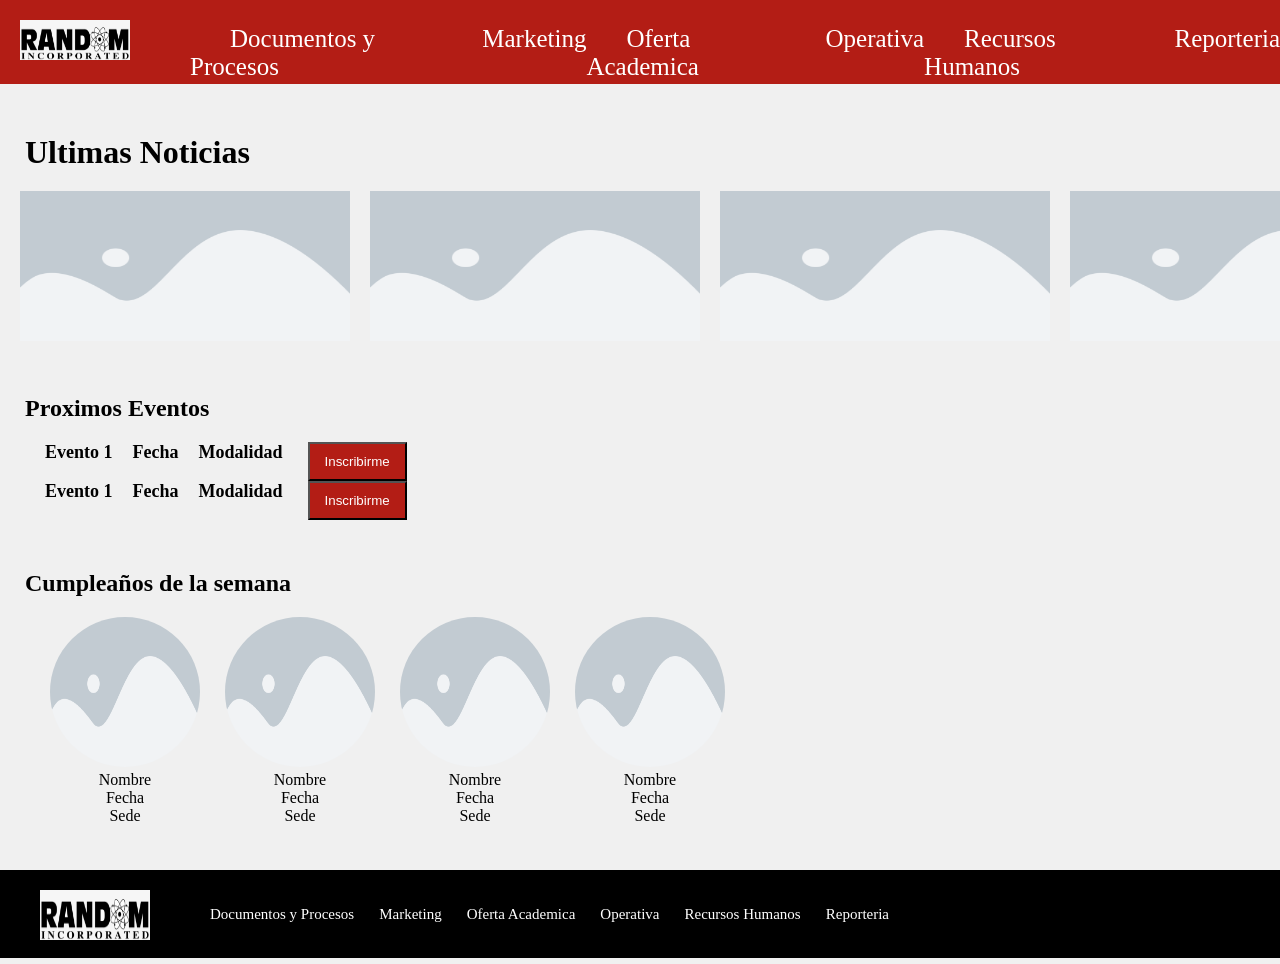
==== index.html @ 509dfd64 "primer commit" ====
<!DOCTYPE html>
<html lang="en">

<head>
    <meta charset="UTF-8">
    <meta name="viewport" content="width=device-width, initial-scale=1.0">
    <link rel="stylesheet" href="css/estilos.css">
    <title>IntraNet</title>
</head>

<body>
    <header class="menu">
        <!-- Barra de navegación con logo -->
        <div> <a href="index.html"><img class="logo" src="img/logo.png" alt="Logo Random"></a></div>
        <div>
            <ul class="navegacion">
                <li><a href="pages/documentosProcesos.html">Documentos y Procesos</a></li>
                <li><a href="pages/marketing.html">Marketing</a></li>
                <li><a href="pages/ofertaAcademica.html">Oferta Academica</a></li>
                <li><a href="pages/operativa.html">Operativa</a></li>
                <li><a href="pages/recursosHumanos.html">Recursos Humanos</a></li>
                <li><a href="pages/reporteria.html">Reporteria</a></li>
            </ul>
        </div>
    </header>

    <main>
        <h1 class="titulo">Ultimas Noticias</h1>
        <!-- Carrusel de imagenes -->
        <div>
            <ul class="carrusel">
                <li><img class="imagenCarrusel" src="img/imagenDeMuestra.webp" alt="Carrousel de imagenes"></li>
                <li><img class="imagenCarrusel" src="img/imagenDeMuestra.webp" alt="Carrousel de imagenes"></li>
                <li><img class="imagenCarrusel" src="img/imagenDeMuestra.webp" alt="Carrousel de imagenes"></li>
                <li><img class="imagenCarrusel" src="img/imagenDeMuestra.webp" alt="Carrousel de imagenes"></li>
            </ul>
        </div>
        <!-- Eventos -->
        <section>
            <h2 class="titulo">Proximos Eventos</h2>
            <article></article>
            <div class="evento">
                <p>Evento 1</p>
                <p>Fecha</p>
                <p>Modalidad</p> <button>Inscribirme</button>
            </div>
            </article>
            <article>
                <div class="evento">
                    <p>Evento 1</p>
                    <p>Fecha</p>
                    <p>Modalidad</p> <button>Inscribirme</button>
                </div>
            </article>
        </section>
    </main>
    <section>
        <h2 class="titulo">Cumpleaños de la semana</h2>
        <div class="cumpleanos">
            <div class="cumpleanero">
                <img class="fotoCumpleanero" src="img/imagenDeMuestra.webp">
                <P>Nombre</P>
                <p>Fecha</p>
                <p>Sede</p>
            </div>
            <div class="cumpleanero">
                <img class="fotoCumpleanero" src="img/imagenDeMuestra.webp">
                <P>Nombre</P>
                <p>Fecha</p>
                <p>Sede</p>
            </div>
            <div class="cumpleanero">
                <img class="fotoCumpleanero" src="img/imagenDeMuestra.webp">
                <P>Nombre</P>
                <p>Fecha</p>
                <p>Sede</p>
            </div>
            <div class="cumpleanero">
                <img class="fotoCumpleanero" src="img/imagenDeMuestra.webp">
                <P>Nombre</P>
                <p>Fecha</p>
                <p>Sede</p>
            </div>
        </div>
    </section>
    <!-- Footer -->
    <footer>
        <div class="logo"> <a href="index.html"><img class="logo" src="img/logo.png"></a></div>
        <div>
            <ul class="footerNavegacion">
                <li><a href="pages/documentosProcesos.html">Documentos y Procesos</a></li>
                <li><a href="pages/marketing.html">Marketing</a></li>
                <li><a href="pages/ofertaAcademica.html">Oferta Academica</a></li>
                <li><a href="pages/operativa.html">Operativa</a></li>
                <li><a href="pages/recursosHumanos.html">Recursos Humanos</a></li>
                <li><a href="pages/reporteria.html">Reporteria</a></li>
            </ul>
        </div>
    </footer>
</body>

</html>
---- css/estilos.css ----
* {
    margin: 0;
    padding: 0;
    box-sizing: border-box;
}

body {
    background-color: #F0F0F0;
}

.menu {
    display: flex;
    background-color: #b31d15;
}

.logo {
    padding: 20px;
    width: 150px;
    height: 80px;
}

.navegacion {
    display: flex;
    list-style: none;
    padding-top: 25px;
    padding-left: 40px;

}

.navegacion a {
    text-decoration: none;
    color: white;
    font-size: 25px;
    padding-left: 40px;
}

.titulo {
    padding-top: 50px;
    padding-left: 25px;
    padding-bottom: 20px;
}

.carrusel {
    display: flex;
}

.carrusel li {
    list-style: none;
}

.imagenCarrusel {
    width: 350px;
    height: 150px;
    padding-left: 20px;
}

.evento {
    display: flex;
    padding-left: 25px;

}

.evento p {
    padding-left: 20px;
    font-size: 18px;
    font-weight: 600;
}

button {
    margin-left: 25px;
    background-color: #b31d15;
    color: white;
    padding: 10px 15px 10px 15px;
}

.cumpleanos {
    display: flex;
    padding-left: 25px;
    padding-bottom: 45px;
}

.cumpleanero {
    padding-left: 25px;
    text-align: center;
}

.fotoCumpleanero {
    width: 150px;
    height: 150px;
    border-radius: 100%;
}

footer {
    background-color: black;
    display: flex;
}

footer .logo {
    padding-top: 10px;
}

.footerNavegacion {
    display: flex;
    list-style: none;
    padding-top: 35px;
    padding-left: 35px;
    padding-bottom: 35px;
}

.footerNavegacion a {
    padding-top: 35px;
    padding-left: 25px;
    text-decoration: none;
    color: white;
    font-size: 15px;
}
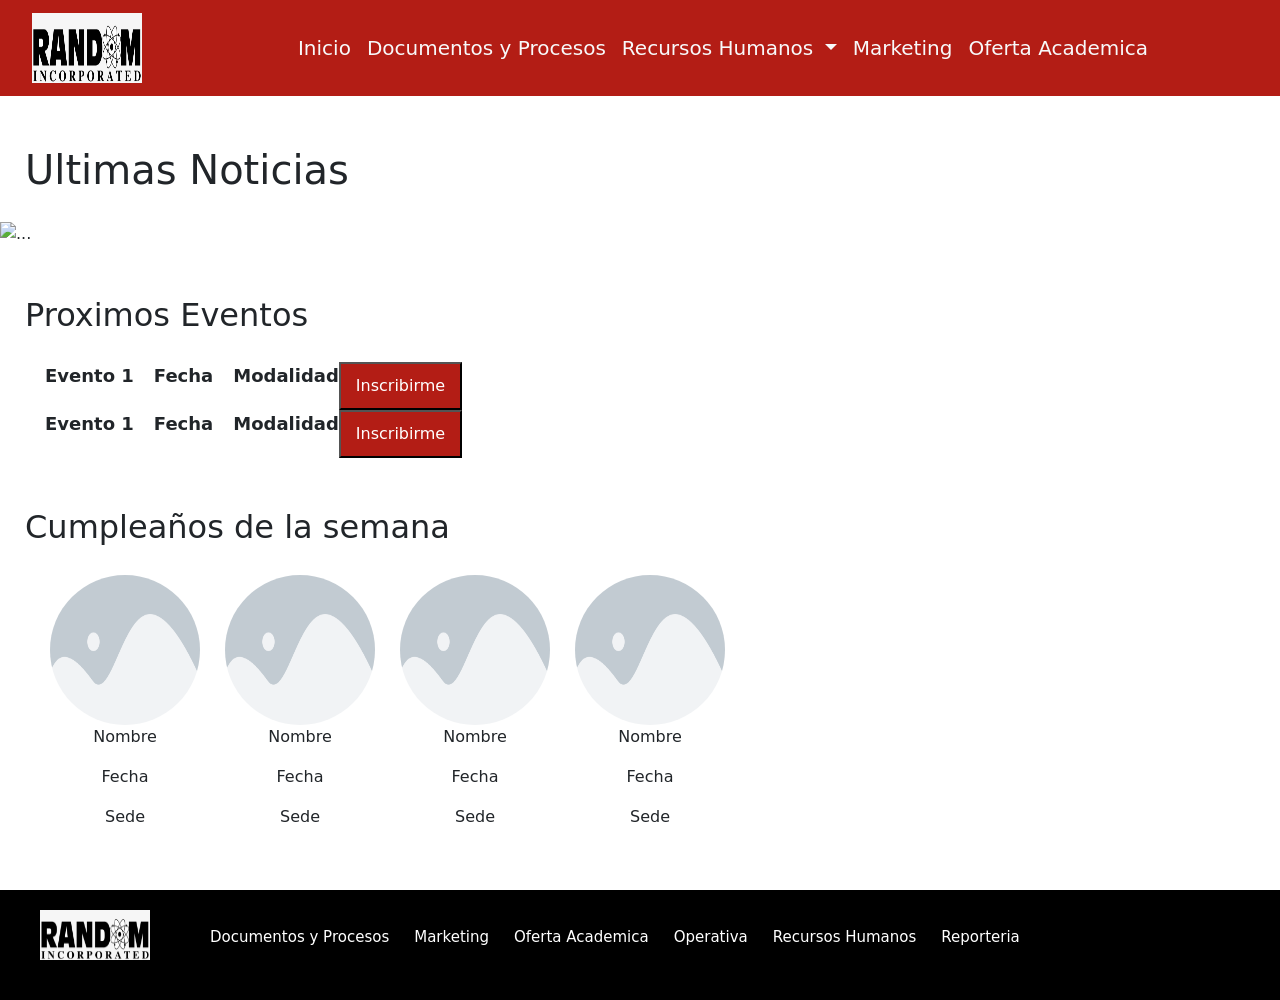
==== commit 18db1094: "actualización de menu y estilos generales" ====
--- a/index.html
+++ b/index.html
@@ -5,36 +5,72 @@
     <meta charset="UTF-8">
     <meta name="viewport" content="width=device-width, initial-scale=1.0">
     <link rel="stylesheet" href="css/estilos.css">
+     <link href="https://cdn.jsdelivr.net/npm/bootstrap@5.3.8/dist/css/bootstrap.min.css" rel="stylesheet" integrity="sha384-sRIl4kxILFvY47J16cr9ZwB07vP4J8+LH7qKQnuqkuIAvNWLzeN8tE5YBujZqJLB" crossorigin="anonymous">
     <title>IntraNet</title>
 </head>
 
 <body>
-    <header class="menu">
-        <!-- Barra de navegación con logo -->
-        <div> <a href="index.html"><img class="logo" src="img/logo.png" alt="Logo Random"></a></div>
-        <div>
-            <ul class="navegacion">
-                <li><a href="pages/documentosProcesos.html">Documentos y Procesos</a></li>
-                <li><a href="pages/marketing.html">Marketing</a></li>
-                <li><a href="pages/ofertaAcademica.html">Oferta Academica</a></li>
-                <li><a href="pages/operativa.html">Operativa</a></li>
-                <li><a href="pages/recursosHumanos.html">Recursos Humanos</a></li>
-                <li><a href="pages/reporteria.html">Reporteria</a></li>
-            </ul>
-        </div>
+    <!-- Barra de navegación con logo -->
+    <header>
+        <nav class="navbar navbar-expand-lg fondoMenu">
+  <div class="container-fluid">
+    <img class="navbar-brand logo" src="img/logo.png">
+    <button class="navbar-toggler" type="button" data-bs-toggle="collapse" data-bs-target="#navbarSupportedContent" aria-controls="navbarSupportedContent" aria-expanded="false" aria-label="Toggle navigation">
+      <span class="navbar-toggler-icon"></span>
+    </button>
+    <div class="collapse navbar-collapse" id="navbarSupportedContent">
+      <ul class="navbar-nav ms-auto me-auto mb-2 mb-lg-0">
+        <li class="nav-item">
+          <a class="nav-link active text-light fs-5" aria-current="page" href="index.html">Inicio</a>
+        </li>
+        <li class="nav-item">
+          <a class="nav-link text-light fs-5" href="pages/documentosProcesos.html">Documentos y Procesos</a>
+        </li>
+        <li class="nav-item dropdown">
+          <a class="nav-link dropdown-toggle text-light fs-5" href="pages/recursosHumanos.html" role="button" data-bs-toggle="dropdown" aria-expanded="false">
+            Recursos Humanos
+          </a>
+          <ul class="dropdown-menu">
+            <li><a class="dropdown-item text-light" href="#">Directorio</a></li>
+            <li><a class="dropdown-item text-light" href="#">Reportes y Solicitudes</a></li>
+          </ul>
+        </li>
+         <li class="nav-item">
+          <a class="nav-link text-light fs-5" href="pages/marketing.html">Marketing</a>
+        </li>
+          <li class="nav-item">
+          <a class="nav-link text-light fs-5" href="pages/ofertaAcademica.html">Oferta Academica</a>
+        </li>
+      </ul>
+    </div>
+  </div>
+</nav>
     </header>
 
     <main>
         <h1 class="titulo">Ultimas Noticias</h1>
         <!-- Carrusel de imagenes -->
-        <div>
-            <ul class="carrusel">
-                <li><img class="imagenCarrusel" src="img/imagenDeMuestra.webp" alt="Carrousel de imagenes"></li>
-                <li><img class="imagenCarrusel" src="img/imagenDeMuestra.webp" alt="Carrousel de imagenes"></li>
-                <li><img class="imagenCarrusel" src="img/imagenDeMuestra.webp" alt="Carrousel de imagenes"></li>
-                <li><img class="imagenCarrusel" src="img/imagenDeMuestra.webp" alt="Carrousel de imagenes"></li>
-            </ul>
-        </div>
+<div id="carouselExample" class="carousel slide carousel-grid">
+  <div class="carousel-inner">
+    <div class="carousel-item active">
+      <img src="..." class="d-block w-100" alt="...">
+    </div>
+    <div class="carousel-item">
+      <img src="..." class="d-block w-100" alt="...">
+    </div>
+    <div class="carousel-item">
+      <img src="..." class="d-block w-100" alt="...">
+    </div>
+  </div>
+  <button class="carousel-control-prev" type="button" data-bs-target="#carouselExample" data-bs-slide="prev">
+    <span class="carousel-control-prev-icon" aria-hidden="true"></span>
+    <span class="visually-hidden">Previous</span>
+  </button>
+  <button class="carousel-control-next" type="button" data-bs-target="#carouselExample" data-bs-slide="next">
+    <span class="carousel-control-next-icon" aria-hidden="true"></span>
+    <span class="visually-hidden">Next</span>
+  </button>
+</div>
         <!-- Eventos -->
         <section>
             <h2 class="titulo">Proximos Eventos</h2>
@@ -97,6 +133,7 @@
             </ul>
         </div>
     </footer>
+     <script src="https://cdn.jsdelivr.net/npm/bootstrap@5.3.8/dist/js/bootstrap.bundle.min.js" integrity="sha384-FKyoEForCGlyvwx9Hj09JcYn3nv7wiPVlz7YYwJrWVcXK/BmnVDxM+D2scQbITxI" crossorigin="anonymous"></script>
 </body>
 
 </html>
--- a/css/estilos.css
+++ b/css/estilos.css
@@ -8,8 +8,7 @@
     background-color: #F0F0F0;
 }
 
-.menu {
-    display: flex;
+.fondoMenu {
     background-color: #b31d15;
 }
 
@@ -113,4 +112,17 @@
     text-decoration: none;
     color: white;
     font-size: 15px;
+}
+
+
+ul .dropdown-menu {
+    background-color: #b31d15;
+}
+
+.dropdown-menu li a:hover {
+    background-color: #9d1811;    
+}
+
+.carousel-grid {
+    display: grid ;
 }
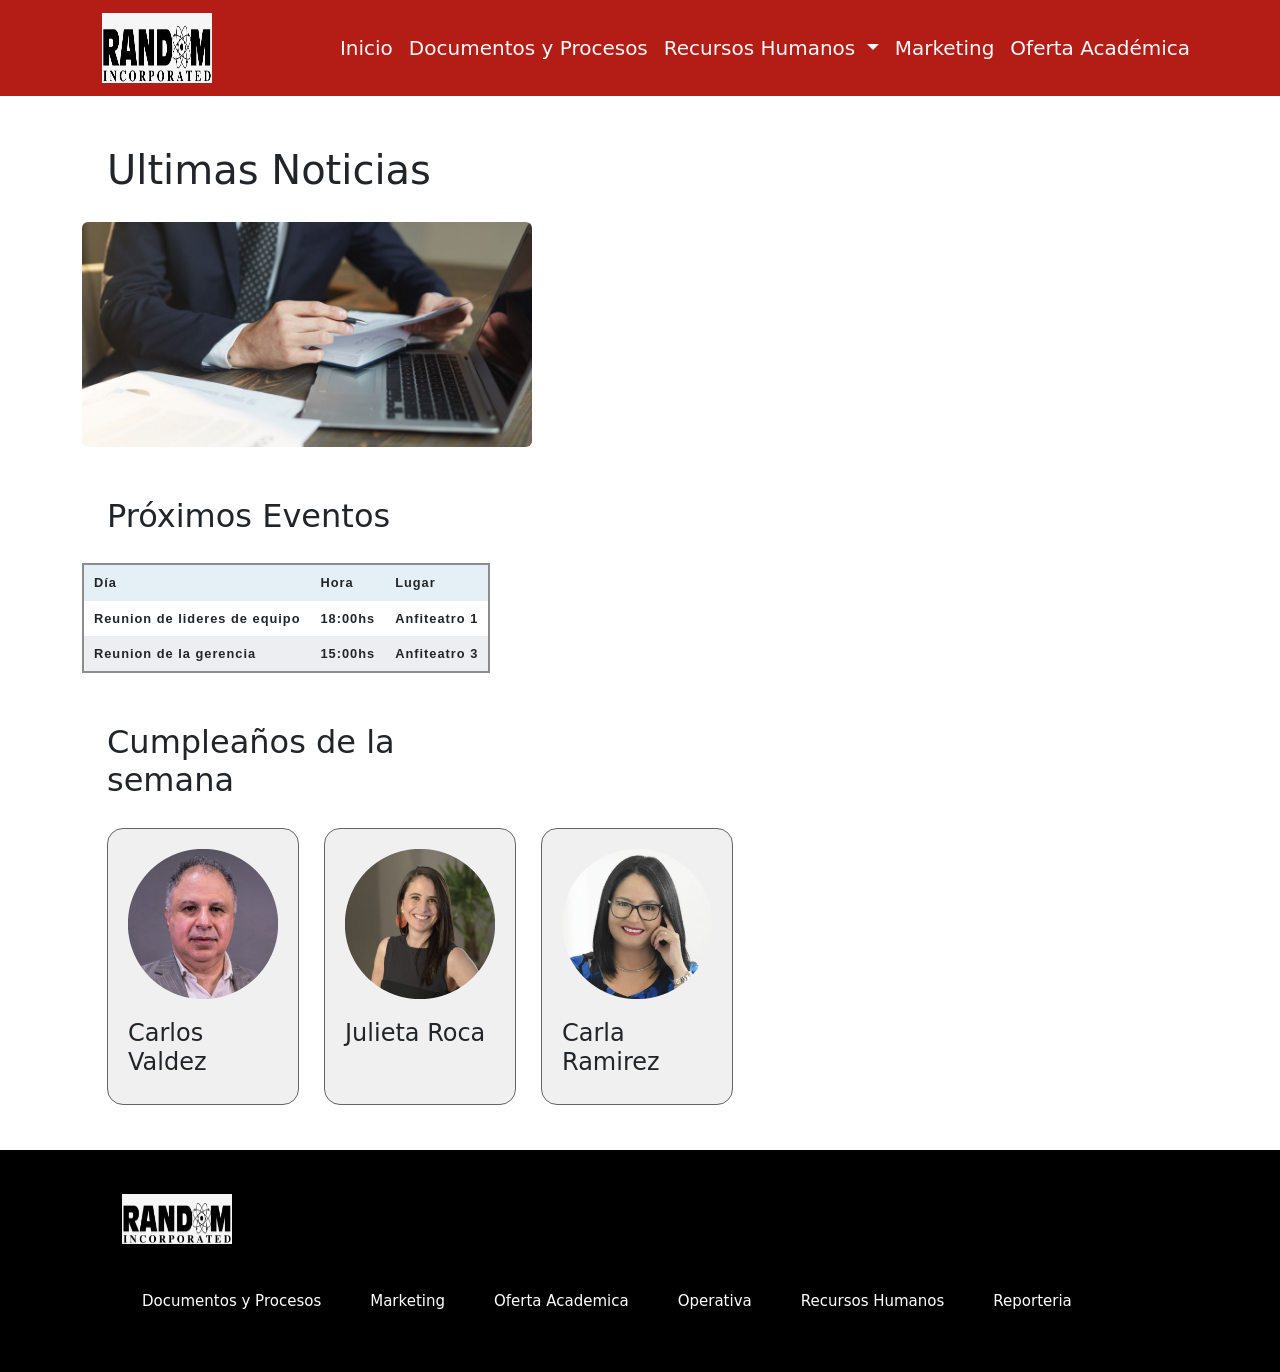
==== commit e36f0afd: "agrego contenido al inicio" ====
--- a/index.html
+++ b/index.html
@@ -2,138 +2,178 @@
 <html lang="en">
 
 <head>
-    <meta charset="UTF-8">
-    <meta name="viewport" content="width=device-width, initial-scale=1.0">
-    <link rel="stylesheet" href="css/estilos.css">
-     <link href="https://cdn.jsdelivr.net/npm/bootstrap@5.3.8/dist/css/bootstrap.min.css" rel="stylesheet" integrity="sha384-sRIl4kxILFvY47J16cr9ZwB07vP4J8+LH7qKQnuqkuIAvNWLzeN8tE5YBujZqJLB" crossorigin="anonymous">
-    <title>IntraNet</title>
+  <meta charset="UTF-8">
+  <meta name="viewport" content="width=device-width, initial-scale=1.0">
+  <link rel="stylesheet" href="css/estilos.css">
+  <link href="https://cdn.jsdelivr.net/npm/bootstrap@5.3.8/dist/css/bootstrap.min.css" rel="stylesheet"
+    integrity="sha384-sRIl4kxILFvY47J16cr9ZwB07vP4J8+LH7qKQnuqkuIAvNWLzeN8tE5YBujZqJLB" crossorigin="anonymous">
+  <title>IntraNet</title>
 </head>
 
 <body>
-    <!-- Barra de navegación con logo -->
-    <header>
-        <nav class="navbar navbar-expand-lg fondoMenu">
+  <!-- Barra de navegación con logo -->
+  <header>
+    <nav class="navbar navbar-expand-lg fondoMenu">
+      <div class="container-fluid">
+        <div class="container d-flex align-items-center">
+          <img class="navbar-brand logo" src="img/logo.png">
+
+          <button class="navbar-toggler" type="button" data-bs-toggle="collapse"
+            data-bs-target="#navbarSupportedContent" aria-controls="navbarSupportedContent" aria-expanded="false"
+            aria-label="Toggle navigation">
+            <span class="navbar-toggler-icon"></span>
+          </button>
+
+          <div class="collapse navbar-collapse" id="navbarSupportedContent">
+            <ul class="navbar-nav ms-auto mb-2 mb-lg-0">
+
+
+              <li class="nav-item">
+                <a class="nav-link active text-light fs-5" href="index.html">Inicio</a>
+              </li>
+
+              <li class="nav-item">
+                <a class="nav-link text-light fs-5" href="pages/documentosProcesos.html">
+                  Documentos y Procesos
+                </a>
+              </li>
+
+              <li class="nav-item dropdown">
+                <a class="nav-link dropdown-toggle text-light fs-5" href="pages/recursosHumanos.html" role="button"
+                  data-bs-toggle="dropdown">
+                  Recursos Humanos
+                </a>
+                <ul class="dropdown-menu">
+                  <li><a class="dropdown-item text-light" href="#">Directorio</a></li>
+                  <li><a class="dropdown-item text-light" href="#">Reportes y Solicitudes</a></li>
+                </ul>
+              </li>
+
+              <li class="nav-item">
+                <a class="nav-link text-light fs-5" href="pages/marketing.html">Marketing</a>
+              </li>
+
+              <li class="nav-item">
+                <a class="nav-link text-light fs-5" href="pages/ofertaAcademica.html">
+                  Oferta Académica
+                </a>
+              </li>
+
+            </ul>
+          </div>
+
+        </div>
+      </div>
+    </nav>
+  </header>
+    <!-- contenido -->
+     <!-- carrousel -->
   <div class="container-fluid">
-    <img class="navbar-brand logo" src="img/logo.png">
-    <button class="navbar-toggler" type="button" data-bs-toggle="collapse" data-bs-target="#navbarSupportedContent" aria-controls="navbarSupportedContent" aria-expanded="false" aria-label="Toggle navigation">
-      <span class="navbar-toggler-icon"></span>
-    </button>
-    <div class="collapse navbar-collapse" id="navbarSupportedContent">
-      <ul class="navbar-nav ms-auto me-auto mb-2 mb-lg-0">
-        <li class="nav-item">
-          <a class="nav-link active text-light fs-5" aria-current="page" href="index.html">Inicio</a>
-        </li>
-        <li class="nav-item">
-          <a class="nav-link text-light fs-5" href="pages/documentosProcesos.html">Documentos y Procesos</a>
-        </li>
-        <li class="nav-item dropdown">
-          <a class="nav-link dropdown-toggle text-light fs-5" href="pages/recursosHumanos.html" role="button" data-bs-toggle="dropdown" aria-expanded="false">
-            Recursos Humanos
-          </a>
-          <ul class="dropdown-menu">
-            <li><a class="dropdown-item text-light" href="#">Directorio</a></li>
-            <li><a class="dropdown-item text-light" href="#">Reportes y Solicitudes</a></li>
-          </ul>
-        </li>
-         <li class="nav-item">
-          <a class="nav-link text-light fs-5" href="pages/marketing.html">Marketing</a>
-        </li>
-          <li class="nav-item">
-          <a class="nav-link text-light fs-5" href="pages/ofertaAcademica.html">Oferta Academica</a>
-        </li>
-      </ul>
-    </div>
-  </div>
-</nav>
-    </header>
+    <div class="container">
+      <div class="row">
+        <main class="col-lg-8">
+          <h1 class="titulo">Ultimas Noticias</h1>
+          <div class="imagenCarrusel">
+            <div id="carouselExampleAutoplaying" class="carousel slide" data-bs-ride="carousel">
+              <div class="carousel-inner">
+                <div class="carousel-item active">
+                  <img src="img/slider1.jpg" class="d-block w-100 rounded-2">
+                </div>
+                <div class="carousel-item">
+                  <img src="img/slider2.jpg" class="d-block w-100 rounded-2">
+                </div>
+                <div class="carousel-item">
+                  <img src="img/slider3.jpg" class="d-block w-100 rounded-2">
+                </div>
+              </div>
+            </div>
+          </div>
+     <!-- eventos -->
 
-    <main>
-        <h1 class="titulo">Ultimas Noticias</h1>
-        <!-- Carrusel de imagenes -->
-<div id="carouselExample" class="carousel slide carousel-grid">
-  <div class="carousel-inner">
-    <div class="carousel-item active">
-      <img src="..." class="d-block w-100" alt="...">
-    </div>
-    <div class="carousel-item">
-      <img src="..." class="d-block w-100" alt="...">
-    </div>
-    <div class="carousel-item">
-      <img src="..." class="d-block w-100" alt="...">
-    </div>
-  </div>
-  <button class="carousel-control-prev" type="button" data-bs-target="#carouselExample" data-bs-slide="prev">
-    <span class="carousel-control-prev-icon" aria-hidden="true"></span>
-    <span class="visually-hidden">Previous</span>
-  </button>
-  <button class="carousel-control-next" type="button" data-bs-target="#carouselExample" data-bs-slide="next">
-    <span class="carousel-control-next-icon" aria-hidden="true"></span>
-    <span class="visually-hidden">Next</span>
-  </button>
-</div>
-        <!-- Eventos -->
-        <section>
-            <h2 class="titulo">Proximos Eventos</h2>
-            <article></article>
-            <div class="evento">
-                <p>Evento 1</p>
-                <p>Fecha</p>
-                <p>Modalidad</p> <button>Inscribirme</button>
-            </div>
-            </article>
-            <article>
-                <div class="evento">
-                    <p>Evento 1</p>
-                    <p>Fecha</p>
-                    <p>Modalidad</p> <button>Inscribirme</button>
-                </div>
-            </article>
-        </section>
-    </main>
-    <section>
+          <section>
+            <h2 class="titulo">Próximos Eventos</h2>
+            <table>
+              <thead>
+                <tr>
+                  <th>Día</th>
+                  <th>Hora</th>
+                  <th>Lugar</th>
+                </tr>
+              </thead>
+              <thbody>
+                <tr>
+                  <th>
+                    Reunion de lideres de equipo
+                  </th>
+                  <th>
+                    18:00hs
+                  </th>
+                  <th>Anfiteatro 1</th>
+                </tr>
+                <tr>
+                  <th>
+                    Reunion de la gerencia
+                  </th>
+                  <th>
+                    15:00hs
+                  </th>
+                  <th>Anfiteatro 3</th>
+                </tr>
+              </thbody>
+            </table>
+          </section>
+        </main>
+      </div>
+           <!-- cumpleanos -->
+
+      <aside class="col-lg-4">
         <h2 class="titulo">Cumpleaños de la semana</h2>
         <div class="cumpleanos">
-            <div class="cumpleanero">
-                <img class="fotoCumpleanero" src="img/imagenDeMuestra.webp">
-                <P>Nombre</P>
-                <p>Fecha</p>
-                <p>Sede</p>
-            </div>
-            <div class="cumpleanero">
-                <img class="fotoCumpleanero" src="img/imagenDeMuestra.webp">
-                <P>Nombre</P>
-                <p>Fecha</p>
-                <p>Sede</p>
-            </div>
-            <div class="cumpleanero">
-                <img class="fotoCumpleanero" src="img/imagenDeMuestra.webp">
-                <P>Nombre</P>
-                <p>Fecha</p>
-                <p>Sede</p>
-            </div>
-            <div class="cumpleanero">
-                <img class="fotoCumpleanero" src="img/imagenDeMuestra.webp">
-                <P>Nombre</P>
-                <p>Fecha</p>
-                <p>Sede</p>
-            </div>
+          <div class="cumplecard">
+            <div><img src="img/Jose-luis-revah.png"> </div>
+            <h4>Carlos Valdez</h4>
+          </div>
+          <div class="cumplecard">
+            <div><img src="img/Juliana-Fernandez.png"> </div>
+            <h4>Julieta Roca</h4>
+          </div>
+          <div class="cumplecard">
+            <div><img src="img/Karla-Cuyuch.png"> </div>
+            <h4>Carla Ramirez</h4>
+          </div>
         </div>
-    </section>
-    <!-- Footer -->
-    <footer>
-        <div class="logo"> <a href="index.html"><img class="logo" src="img/logo.png"></a></div>
+    </div>
+    </aside>
+  </div>
+  </div>
+
+
+
+  <!-- Footer -->
+  <footer class="container-fluid bg-black">
+    <div class="container">
+      <div class="d-flex align-items-center justify-content-between flex-wrap py-4">
+        <div class="logo">
+          <a href="index.html">
+            <img class="logo" src="img/logo.png">
+          </a>
+        </div>
         <div>
-            <ul class="footerNavegacion">
-                <li><a href="pages/documentosProcesos.html">Documentos y Procesos</a></li>
-                <li><a href="pages/marketing.html">Marketing</a></li>
-                <li><a href="pages/ofertaAcademica.html">Oferta Academica</a></li>
-                <li><a href="pages/operativa.html">Operativa</a></li>
-                <li><a href="pages/recursosHumanos.html">Recursos Humanos</a></li>
-                <li><a href="pages/reporteria.html">Reporteria</a></li>
-            </ul>
+          <ul class="footerNavegacion d-flex gap-4 mb-0">
+            <li><a href="pages/documentosProcesos.html">Documentos y Procesos</a></li>
+            <li><a href="pages/marketing.html">Marketing</a></li>
+            <li><a href="pages/ofertaAcademica.html">Oferta Academica</a></li>
+            <li><a href="pages/operativa.html">Operativa</a></li>
+            <li><a href="pages/recursosHumanos.html">Recursos Humanos</a></li>
+            <li><a href="pages/reporteria.html">Reporteria</a></li>
+          </ul>
         </div>
-    </footer>
-     <script src="https://cdn.jsdelivr.net/npm/bootstrap@5.3.8/dist/js/bootstrap.bundle.min.js" integrity="sha384-FKyoEForCGlyvwx9Hj09JcYn3nv7wiPVlz7YYwJrWVcXK/BmnVDxM+D2scQbITxI" crossorigin="anonymous"></script>
+      </div>
+    </div>
+  </footer>
+  <script src="https://cdn.jsdelivr.net/npm/bootstrap@5.3.8/dist/js/bootstrap.bundle.min.js"
+    integrity="sha384-FKyoEForCGlyvwx9Hj09JcYn3nv7wiPVlz7YYwJrWVcXK/BmnVDxM+D2scQbITxI"
+    crossorigin="anonymous"></script>
 </body>
 
 </html>
--- a/css/estilos.css
+++ b/css/estilos.css
@@ -6,6 +6,7 @@
 
 body {
     background-color: #F0F0F0;
+
 }
 
 .fondoMenu {
@@ -48,9 +49,8 @@
 }
 
 .imagenCarrusel {
-    width: 350px;
-    height: 150px;
-    padding-left: 20px;
+    width: 450px;
+    height: auto; 
 }
 
 .evento {
@@ -81,6 +81,19 @@
 .cumpleanero {
     padding-left: 25px;
     text-align: center;
+}
+
+.cumplecard {
+
+    padding:20px;
+    border: 1px solid #656464;
+    border-radius: 16px;
+    background-color:#F0F0F0;
+    margin-right: 25px;
+}
+
+.cumplecard h4 {
+    padding-top:20px;
 }
 
 .fotoCumpleanero {
@@ -125,4 +138,45 @@
 
 .carousel-grid {
     display: grid ;
-}+}
+
+table {
+  border-collapse: collapse;
+  border: 2px solid rgb(140 140 140);
+  font-family: sans-serif;
+  font-size: 0.8rem;
+  letter-spacing: 1px;
+}
+
+caption {
+  caption-side: bottom;
+  padding: 10px;
+  font-weight: bold;
+}
+
+thead,
+tfoot {
+  background-color: rgb(228 240 245);
+}
+
+th,
+td {
+  border: 1px solid rgb(160 160 160);
+  padding: 8px 10px;
+}
+
+td:last-of-type {
+  text-align: center;
+}
+
+tbody > tr:nth-of-type(even) {
+  background-color: rgb(237 238 242);
+}
+
+tfoot th {
+  text-align: right;
+}
+
+tfoot td {
+  font-weight: bold;
+}
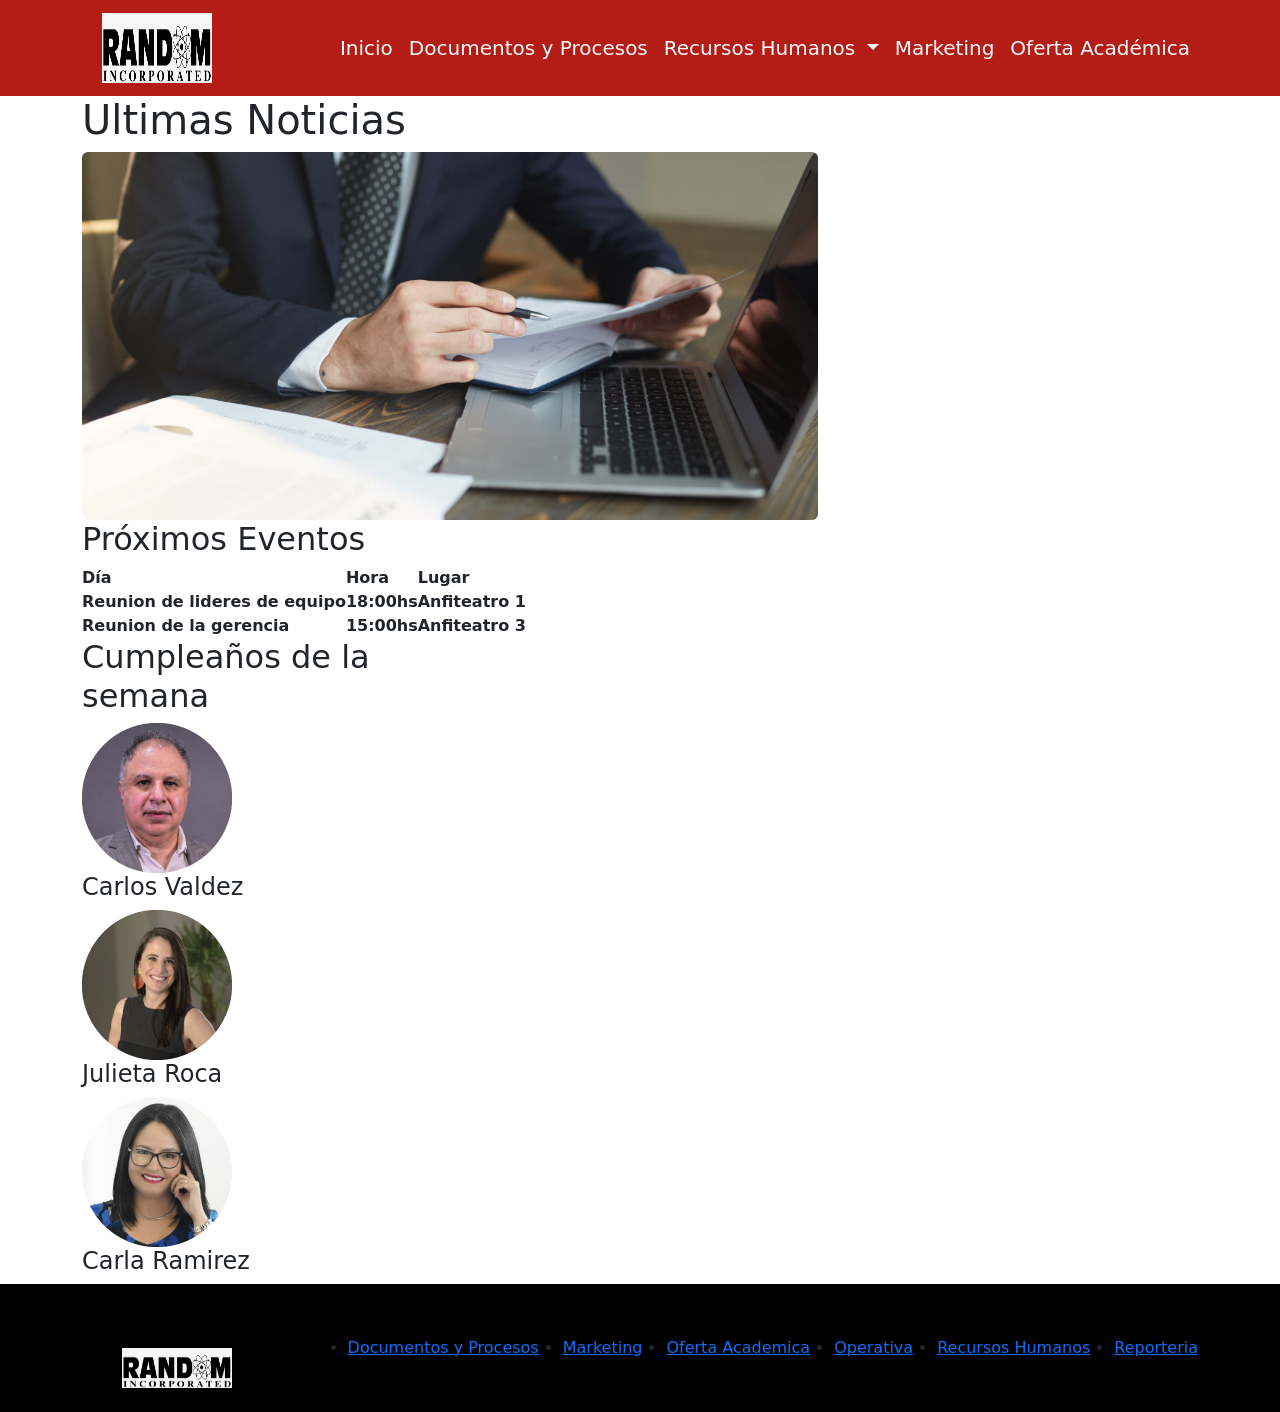
==== commit 552f1a74: "agrego estilos y migracion a sass" ====
--- a/index.html
+++ b/index.html
@@ -44,7 +44,6 @@
                   Recursos Humanos
                 </a>
                 <ul class="dropdown-menu">
-                  <li><a class="dropdown-item text-light" href="#">Directorio</a></li>
                   <li><a class="dropdown-item text-light" href="#">Reportes y Solicitudes</a></li>
                 </ul>
               </li>
--- a/css/estilos.css
+++ b/css/estilos.css
@@ -1,182 +1,30 @@
 * {
-    margin: 0;
-    padding: 0;
-    box-sizing: border-box;
-}
-
-body {
-    background-color: #F0F0F0;
-
+  margin: 0;
+  padding: 0;
+  box-sizing: border-box;
 }
 
 .fondoMenu {
-    background-color: #b31d15;
+  background-color: #b31d15;
 }
 
 .logo {
-    padding: 20px;
-    width: 150px;
-    height: 80px;
+  padding: 20px;
+  width: 150px;
+  height: 80px;
 }
 
 .navegacion {
-    display: flex;
-    list-style: none;
-    padding-top: 25px;
-    padding-left: 40px;
-
+  display: flex;
+  list-style: none;
+  padding-top: 25px;
+  padding-left: 40px;
+}
+.navegacion a {
+  text-decoration: none;
+  color: white;
+  font-size: 25px;
+  padding-left: 40px;
 }
 
-.navegacion a {
-    text-decoration: none;
-    color: white;
-    font-size: 25px;
-    padding-left: 40px;
-}
-
-.titulo {
-    padding-top: 50px;
-    padding-left: 25px;
-    padding-bottom: 20px;
-}
-
-.carrusel {
-    display: flex;
-}
-
-.carrusel li {
-    list-style: none;
-}
-
-.imagenCarrusel {
-    width: 450px;
-    height: auto; 
-}
-
-.evento {
-    display: flex;
-    padding-left: 25px;
-
-}
-
-.evento p {
-    padding-left: 20px;
-    font-size: 18px;
-    font-weight: 600;
-}
-
-button {
-    margin-left: 25px;
-    background-color: #b31d15;
-    color: white;
-    padding: 10px 15px 10px 15px;
-}
-
-.cumpleanos {
-    display: flex;
-    padding-left: 25px;
-    padding-bottom: 45px;
-}
-
-.cumpleanero {
-    padding-left: 25px;
-    text-align: center;
-}
-
-.cumplecard {
-
-    padding:20px;
-    border: 1px solid #656464;
-    border-radius: 16px;
-    background-color:#F0F0F0;
-    margin-right: 25px;
-}
-
-.cumplecard h4 {
-    padding-top:20px;
-}
-
-.fotoCumpleanero {
-    width: 150px;
-    height: 150px;
-    border-radius: 100%;
-}
-
-footer {
-    background-color: black;
-    display: flex;
-}
-
-footer .logo {
-    padding-top: 10px;
-}
-
-.footerNavegacion {
-    display: flex;
-    list-style: none;
-    padding-top: 35px;
-    padding-left: 35px;
-    padding-bottom: 35px;
-}
-
-.footerNavegacion a {
-    padding-top: 35px;
-    padding-left: 25px;
-    text-decoration: none;
-    color: white;
-    font-size: 15px;
-}
-
-
-ul .dropdown-menu {
-    background-color: #b31d15;
-}
-
-.dropdown-menu li a:hover {
-    background-color: #9d1811;    
-}
-
-.carousel-grid {
-    display: grid ;
-}
-
-table {
-  border-collapse: collapse;
-  border: 2px solid rgb(140 140 140);
-  font-family: sans-serif;
-  font-size: 0.8rem;
-  letter-spacing: 1px;
-}
-
-caption {
-  caption-side: bottom;
-  padding: 10px;
-  font-weight: bold;
-}
-
-thead,
-tfoot {
-  background-color: rgb(228 240 245);
-}
-
-th,
-td {
-  border: 1px solid rgb(160 160 160);
-  padding: 8px 10px;
-}
-
-td:last-of-type {
-  text-align: center;
-}
-
-tbody > tr:nth-of-type(even) {
-  background-color: rgb(237 238 242);
-}
-
-tfoot th {
-  text-align: right;
-}
-
-tfoot td {
-  font-weight: bold;
-}
+/*# sourceMappingURL=estilos.css.map */
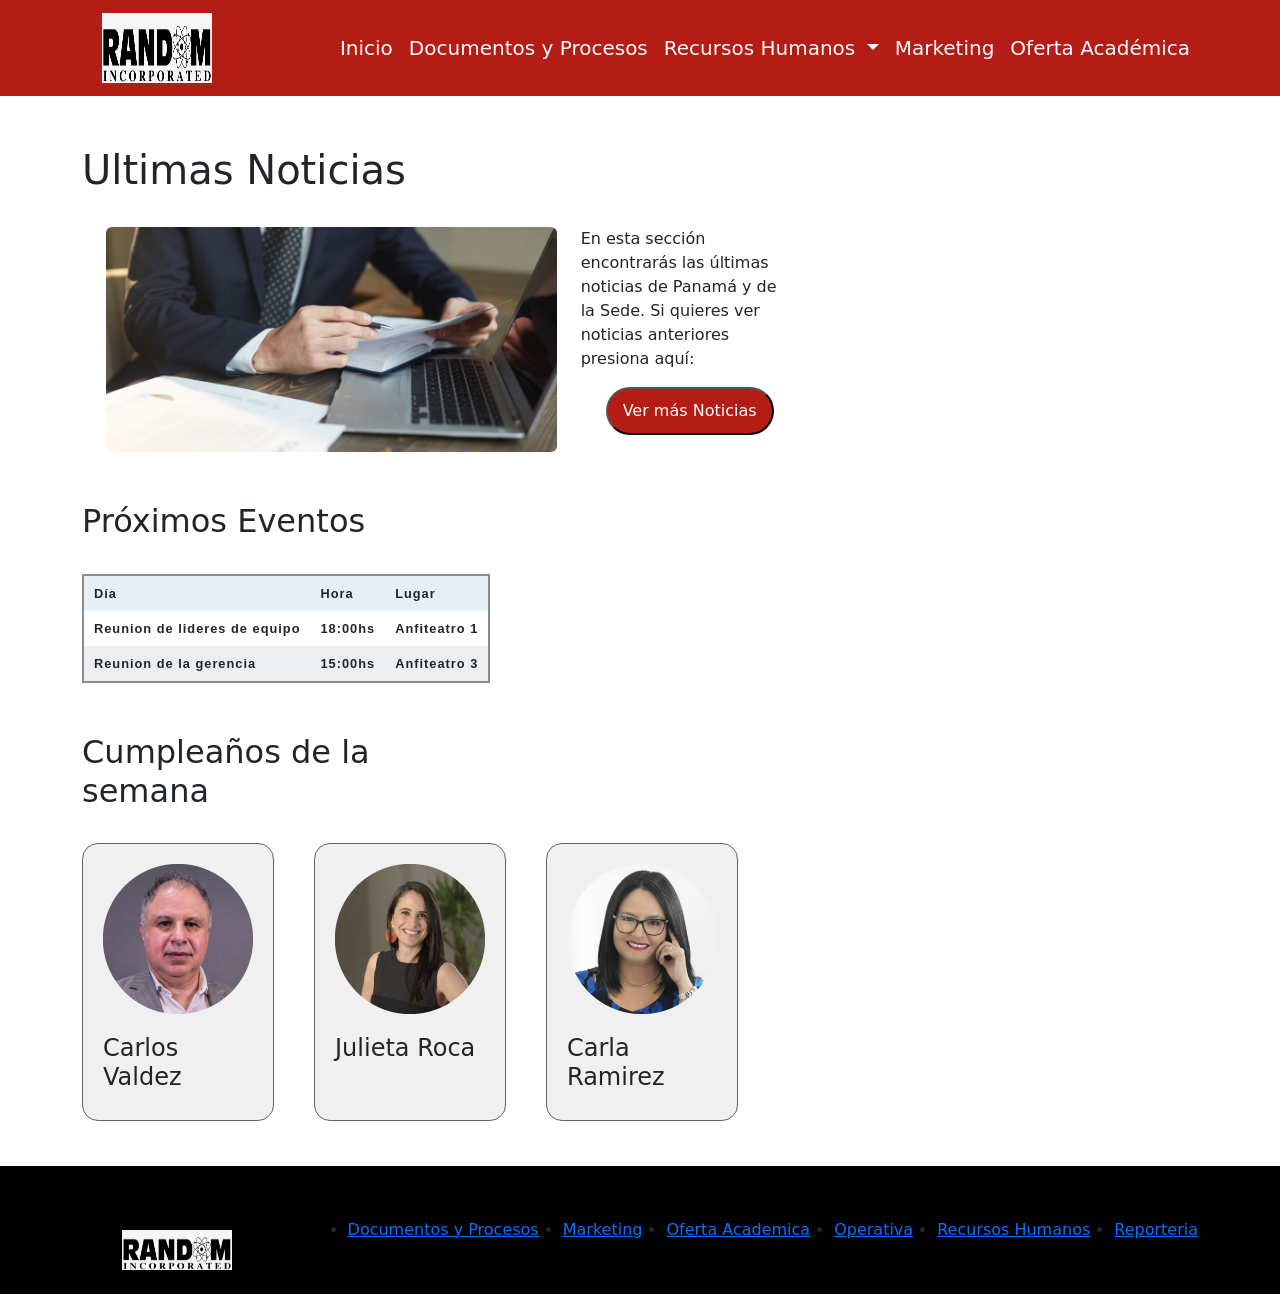
==== commit a240e9e8: "estilos y responsives sasss" ====
--- a/index.html
+++ b/index.html
@@ -72,21 +72,41 @@
       <div class="row">
         <main class="col-lg-8">
           <h1 class="titulo">Ultimas Noticias</h1>
-          <div class="imagenCarrusel">
-            <div id="carouselExampleAutoplaying" class="carousel slide" data-bs-ride="carousel">
-              <div class="carousel-inner">
-                <div class="carousel-item active">
-                  <img src="img/slider1.jpg" class="d-block w-100 rounded-2">
-                </div>
-                <div class="carousel-item">
-                  <img src="img/slider2.jpg" class="d-block w-100 rounded-2">
-                </div>
-                <div class="carousel-item">
-                  <img src="img/slider3.jpg" class="d-block w-100 rounded-2">
-                </div>
-              </div>
+          <div class="container-fluid">
+  <div class="container">
+    <div class="row align-items-stretch">
+
+      <!-- Carrusel -->
+      <div class="col-lg-8">
+        <div id="carouselExampleAutoplaying" class="carousel slide" data-bs-ride="carousel">
+          <div class="carousel-inner">
+            <div class="carousel-item active">
+              <img src="img/slider1.jpg" class="d-block w-100 rounded-2">
+            </div>
+            <div class="carousel-item">
+              <img src="img/slider2.jpg" class="d-block w-100 rounded-2">
+            </div>
+            <div class="carousel-item">
+              <img src="img/slider3.jpg" class="d-block w-100 rounded-2">
             </div>
           </div>
+        </div>
+      </div>
+
+      <!-- Texto carrusel (derecha) -->
+      <div class="col-lg-4 align">
+        <p>
+          En esta sección encontrarás las últimas noticias de Panamá y de la Sede.
+          Si quieres ver noticias anteriores presiona aquí:
+        </p>
+        <button class="boton">Ver más Noticias</button>
+      </div>
+
+    </div>
+  </div>
+</div>
+
+        
      <!-- eventos -->
 
           <section>
@@ -99,7 +119,7 @@
                   <th>Lugar</th>
                 </tr>
               </thead>
-              <thbody>
+              <tbody>
                 <tr>
                   <th>
                     Reunion de lideres de equipo
@@ -118,7 +138,7 @@
                   </th>
                   <th>Anfiteatro 3</th>
                 </tr>
-              </thbody>
+              </tbody>
             </table>
           </section>
         </main>
@@ -145,8 +165,6 @@
     </aside>
   </div>
   </div>
-
-
 
   <!-- Footer -->
   <footer class="container-fluid bg-black">
--- a/css/estilos.css
+++ b/css/estilos.css
@@ -1,3 +1,4 @@
+@charset "UTF-8";
 * {
   margin: 0;
   padding: 0;
@@ -27,4 +28,255 @@
   padding-left: 40px;
 }
 
+.titulo {
+  padding-top: 50px;
+  padding-bottom: 25px;
+}
+
+.carrusel {
+  display: flex;
+}
+.carrusel li {
+  list-style: none;
+}
+
+.imagenCarrusel {
+  width: 450px;
+  height: auto;
+}
+
+.evento {
+  display: flex;
+  padding-left: 25px;
+}
+.evento p {
+  padding-left: 20px;
+  font-size: 18px;
+  font-weight: 600;
+}
+
+.cumpleanos {
+  display: flex;
+  flex-direction: row;
+  gap: 15px;
+  padding-bottom: 45px;
+}
+
+.cumpleanero {
+  padding-left: 25px;
+  text-align: center;
+}
+
+.cumplecard {
+  padding: 20px;
+  border: 1px solid #656464;
+  border-radius: 16px;
+  background-color: #F0F0F0;
+  margin-right: 25px;
+}
+.cumplecard h4 {
+  padding-top: 20px;
+}
+
+.fotoCumpleanero {
+  width: 150px;
+  height: 150px;
+  border-radius: 100%;
+}
+
+.carousel-grid {
+  display: grid;
+}
+
+table {
+  border-collapse: collapse;
+  border: 2px solid rgb(140, 140, 140);
+  font-family: sans-serif;
+  font-size: 0.8rem;
+  letter-spacing: 1px;
+}
+
+caption {
+  caption-side: bottom;
+  padding: 10px;
+  font-weight: bold;
+}
+
+thead,
+tfoot {
+  background-color: rgb(228, 240, 245);
+}
+
+th,
+td {
+  border: 1px solid rgb(160, 160, 160);
+  padding: 8px 10px;
+}
+
+td:last-of-type {
+  text-align: center;
+}
+
+tbody > tr:nth-of-type(even) {
+  background-color: rgb(237, 238, 242);
+}
+
+tfoot th {
+  text-align: right;
+}
+
+tfoot td {
+  font-weight: bold;
+}
+
+.boton {
+  margin-left: 25px;
+  background-color: #b31d15;
+  color: white;
+  padding: 10px 15px 10px 15px;
+  border-radius: 30px;
+}
+
+.fondoMenu {
+  background-color: #b31d15;
+}
+
+.logo {
+  padding: 20px;
+  width: 150px;
+  height: 80px;
+}
+
+.navegacion {
+  display: flex;
+  list-style: none;
+  padding-top: 25px;
+  padding-left: 40px;
+}
+.navegacion a {
+  text-decoration: none;
+  color: white;
+  font-size: 25px;
+  padding-left: 40px;
+}
+
+.banner {
+  width: 100%;
+  height: 300px;
+  background-size: cover;
+  background-position: center center;
+  background-repeat: no-repeat;
+}
+
+.titulo {
+  padding-top: 50px;
+  padding-bottom: 25px;
+}
+
+.manual {
+  padding-bottom: 45px;
+}
+
+.herramientas {
+  display: flex;
+  flex-direction: row;
+  gap: 25px;
+  padding-bottom: 45px;
+}
+
+.imgHerramientas {
+  width: 150px;
+  height: auto;
+  border-radius: 16px;
+}
+
+@media (max-width: 768px) {
+  /* Contenedor más ancho visualmente */
+  .container {
+    padding-left: 20px;
+    padding-right: 20px;
+  }
+  /* Título */
+  .titulo {
+    text-align: center;
+    font-size: 26px;
+    margin: 20px 0;
+  }
+  /* Carrusel más protagonista */
+  .carousel img {
+    width: 100%;
+    height: 220px;
+    object-fit: cover;
+    border-radius: 14px;
+  }
+  /* Bloque texto */
+  .align {
+    text-align: center;
+    margin-top: 20px;
+    font-size: 16px;
+    line-height: 1.6;
+  }
+  /* Botón estilo moderno */
+  .boton {
+    display: block;
+    width: 80%;
+    margin: 20px auto 0;
+    padding: 12px;
+    border-radius: 25px;
+    font-size: 16px;
+  }
+  /* Eventos */
+  section {
+    margin-top: 40px;
+  }
+  /* Tabla más limpia */
+  table {
+    width: 100%;
+    font-size: 14px;
+    background: white;
+    border-radius: 10px;
+    overflow: hidden;
+  }
+  th, td {
+    padding: 10px;
+    text-align: center;
+  }
+  footer .d-flex {
+    flex-direction: column;
+    text-align: center;
+    gap: 20px;
+  }
+  /* Logo centrado */
+  footer .logo img {
+    max-width: 140px;
+  }
+  /* Menú en columna */
+  .footerNavegacion {
+    flex-direction: column;
+    gap: 10px;
+    padding-left: 0;
+  }
+  .footerNavegacion li {
+    list-style: none;
+  }
+  .footerNavegacion a {
+    display: block;
+    color: white;
+    text-decoration: none;
+    font-size: 15px;
+  }
+  .cumpleanos {
+    flex-direction: column;
+    align-items: center;
+  }
+  .manual {
+    flex-direction: column;
+    align-items: center;
+  }
+  .herramientas {
+    flex-direction: column;
+    align-items: center;
+  }
+}
+
 /*# sourceMappingURL=estilos.css.map */
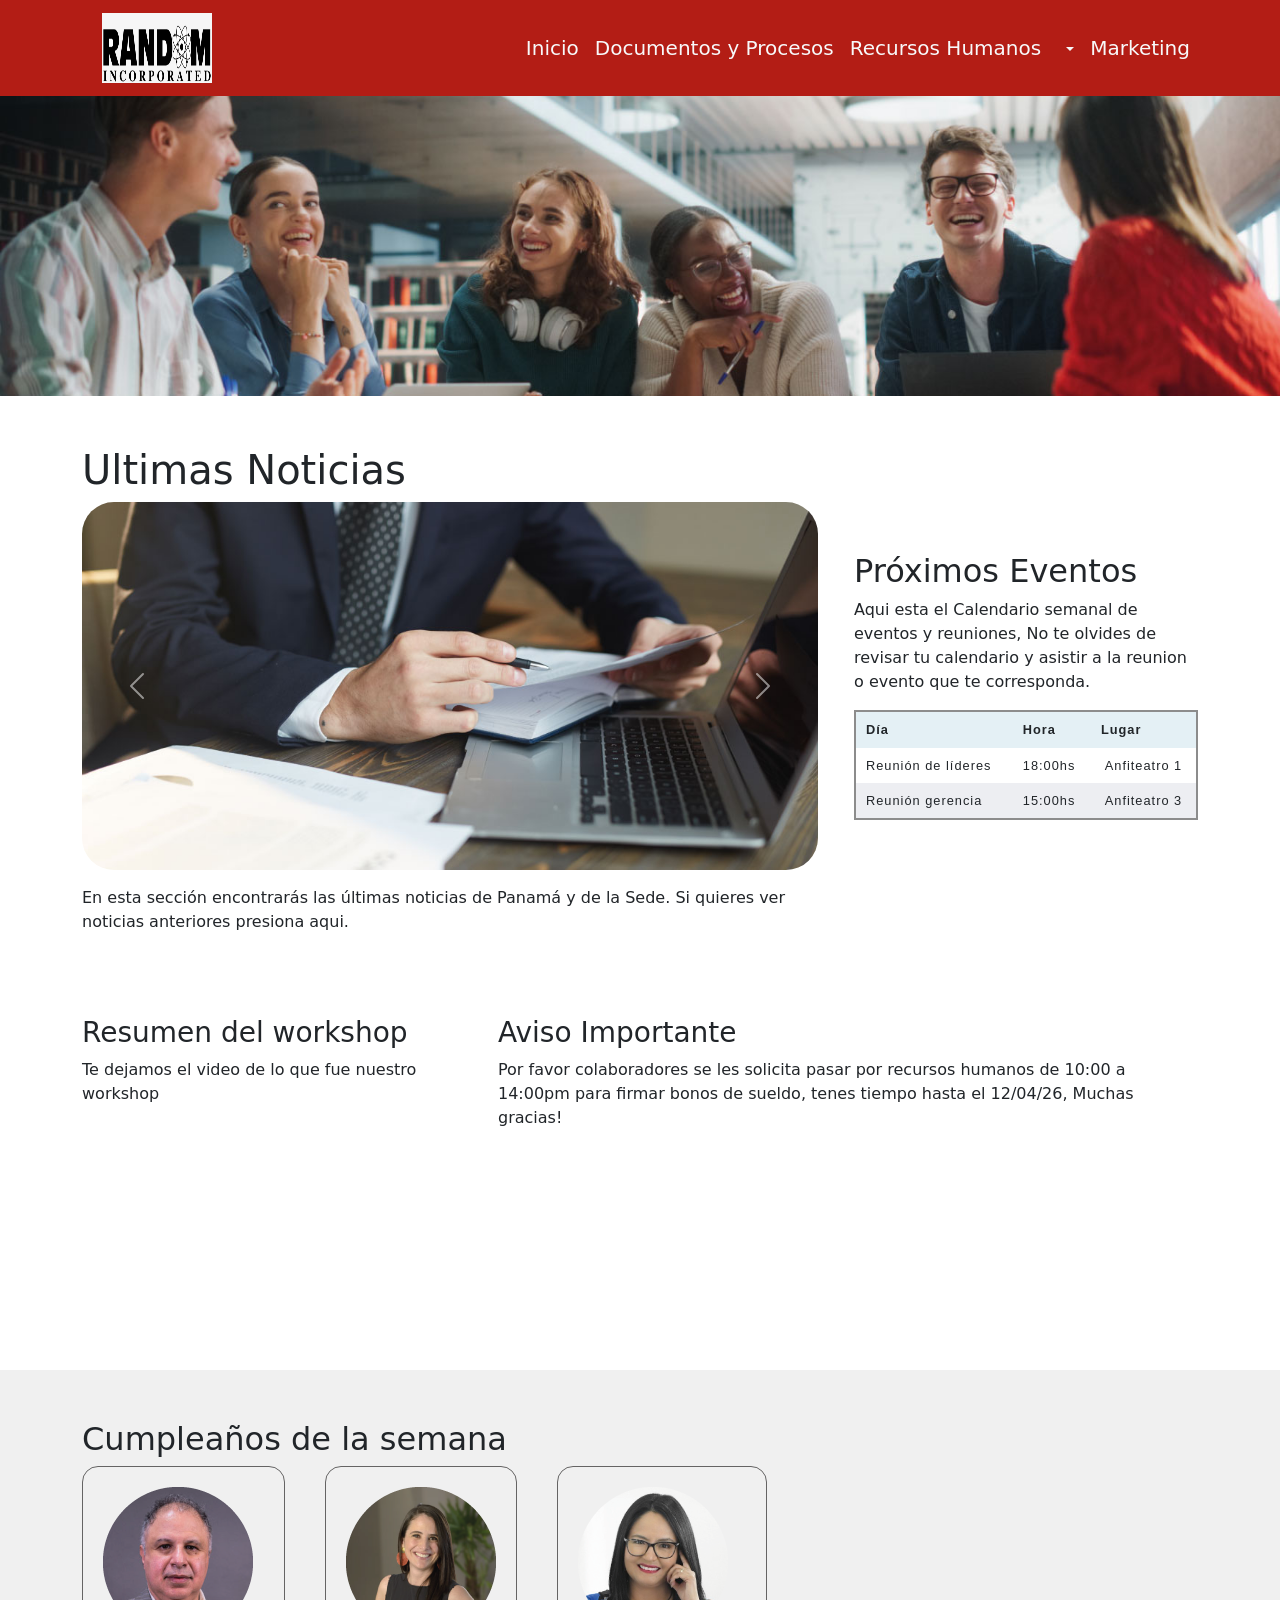
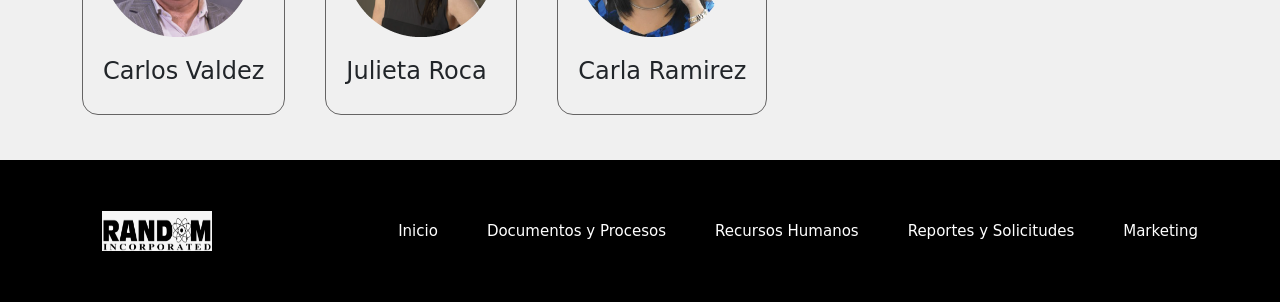
==== commit 520cf5a5: "Proyecto final" ====
--- a/index.html
+++ b/index.html
@@ -5,12 +5,12 @@
   <meta charset="UTF-8">
   <meta name="viewport" content="width=device-width, initial-scale=1.0">
   <link rel="stylesheet" href="css/estilos.css">
-  <link href="https://cdn.jsdelivr.net/npm/bootstrap@5.3.8/dist/css/bootstrap.min.css" rel="stylesheet"
-    integrity="sha384-sRIl4kxILFvY47J16cr9ZwB07vP4J8+LH7qKQnuqkuIAvNWLzeN8tE5YBujZqJLB" crossorigin="anonymous">
+  <link href="https://cdn.jsdelivr.net/npm/bootstrap@5.3.8/dist/css/bootstrap.min.css" rel="stylesheet">
   <title>IntraNet</title>
 </head>
 
 <body>
+
   <!-- Barra de navegación con logo -->
   <header>
     <nav class="navbar navbar-expand-lg fondoMenu">
@@ -39,158 +39,183 @@
               </li>
 
               <li class="nav-item dropdown">
-                <a class="nav-link dropdown-toggle text-light fs-5" href="pages/recursosHumanos.html" role="button"
-                  data-bs-toggle="dropdown">
+                <a class="nav-link text-light fs-5 d-inline-block" href="pages/recursosHumanos.html">
                   Recursos Humanos
                 </a>
+                <a class="nav-link dropdown-toggle text-light d-inline-block" href="#" role="button"
+                  data-bs-toggle="dropdown" aria-expanded="false">
+                </a>
                 <ul class="dropdown-menu">
-                  <li><a class="dropdown-item text-light" href="#">Reportes y Solicitudes</a></li>
+                  <li><a class="dropdown-item" href="pages/reportesSolicitudes.html">Reportes y Solicitudes</a></li>
                 </ul>
               </li>
 
-              <li class="nav-item">
-                <a class="nav-link text-light fs-5" href="pages/marketing.html">Marketing</a>
-              </li>
-
-              <li class="nav-item">
-                <a class="nav-link text-light fs-5" href="pages/ofertaAcademica.html">
-                  Oferta Académica
-                </a>
-              </li>
-
+               <li class="nav-item">
+                <a class="nav-link active text-light fs-5" href="pages/marketing.html">Marketing</a>
+              </li>
             </ul>
           </div>
-
         </div>
       </div>
     </nav>
   </header>
-    <!-- contenido -->
-     <!-- carrousel -->
+ <!-- BANNER -->
+        <div>
+          <img src="img/inicioBanner.jpg" class="banner">
+        </div>
+  <!-- CONTENIDO -->
   <div class="container-fluid">
+
     <div class="container">
+      <!-- TITULO -->
       <div class="row">
-        <main class="col-lg-8">
+        <div class="col-12">
           <h1 class="titulo">Ultimas Noticias</h1>
-          <div class="container-fluid">
-  <div class="container">
-    <div class="row align-items-stretch">
-
-      <!-- Carrusel -->
-      <div class="col-lg-8">
-        <div id="carouselExampleAutoplaying" class="carousel slide" data-bs-ride="carousel">
-          <div class="carousel-inner">
-            <div class="carousel-item active">
-              <img src="img/slider1.jpg" class="d-block w-100 rounded-2">
+        </div>
+      </div>
+
+      <!-- CARRUSEL + EVENTOS -->
+      <div class="row align-items-start">
+
+        <!-- Carrusel -->
+        <div class="col-lg-8">
+          <div id="carouselExampleAutoplaying" class="carousel slide" data-bs-ride="carousel">
+            <div class="carousel-inner">
+              <button class="carousel-control-prev" type="button" data-bs-target="#carouselExampleAutoplaying"
+                data-bs-slide="prev">
+                <span class="carousel-control-prev-icon"></span>
+              </button>
+
+              <button class="carousel-control-next" type="button" data-bs-target="#carouselExampleAutoplaying"
+                data-bs-slide="next">
+                <span class="carousel-control-next-icon"></span>
+              </button>
+
+              <div class="carousel-item active">
+                <img src="img/slider1.jpg" class="d-block w-100 rounded-5">
+              </div>
+
+              <div class="carousel-item">
+                <img src="img/slider2.jpg" class="d-block w-100 rounded-5">
+              </div>
+
+              <div class="carousel-item">
+                <img src="img/slider3.jpg" class="d-block w-100 rounded-5">
+              </div>
+
             </div>
-            <div class="carousel-item">
-              <img src="img/slider2.jpg" class="d-block w-100 rounded-2">
+          </div>
+          <div class="mt-3">
+            <p>
+              En esta sección encontrarás las últimas noticias de Panamá y de la Sede.
+              Si quieres ver noticias anteriores presiona aqui.
+            </p>
+          </div>
+        </div>
+
+        <!-- EVENTOS -->
+        <div class="col-lg-4 ps-4">
+          <h2 class="titulo">Próximos Eventos</h2>
+          <p>Aqui esta el Calendario semanal de eventos y reuniones, No te olvides de revisar tu calendario y asistir a
+            la reunion o evento que te corresponda.</p>
+
+          <table class="w-100">
+            <thead>
+              <tr>
+                <th>Día</th>
+                <th>Hora</th>
+                <th>Lugar</th>
+              </tr>
+            </thead>
+
+            <tbody>
+              <tr>
+                <td>Reunión de líderes</td>
+                <td>18:00hs</td>
+                <td>Anfiteatro 1</td>
+              </tr>
+
+              <tr>
+                <td>Reunión gerencia</td>
+                <td>15:00hs</td>
+                <td>Anfiteatro 3</td>
+              </tr>
+            </tbody>
+          </table>
+        </div>
+      </div>
+
+
+
+      <div class="row pb-5 pt-3">
+        <div class="col-lg-4">
+          <h3 class="titulo">Resumen del workshop</h3>
+          <p>Te dejamos el video de lo que fue nuestro workshop </p>
+          <div class="ratio ratio-16x9">
+            <iframe src="https://www.youtube.com/embed/m_T0Swcmzuc?si=mxFWjjU5TGTJwQFb" title="YouTube video player"
+              allowfullscreen>
+            </iframe>
+          </div>
+        </div>
+
+        <div class="col-lg-8 ps-5">
+          <h3 class="titulo">Aviso Importante</h3>
+          <p>Por favor colaboradores se les solicita pasar por recursos humanos de 10:00 a 14:00pm para firmar bonos de
+            sueldo, tenes tiempo hasta el 12/04/26, Muchas gracias!</p>
+        </div>
+      </div>
+ </div>
+</div>
+          <!-- cumpleanos -->
+           <div class="container-fluid fondoGris">
+            <div class="container">
+           <div>
+          <aside>
+            <h2 class="titulo">Cumpleaños de la semana</h2>
+            <div class="cumpleanos">
+              <div class="cumplecard">
+                <div><img src="img/Jose-luis-revah.png"> </div>
+                <h4>Carlos Valdez</h4>
+              </div>
+              <div class="cumplecard">
+                <div><img src="img/Juliana-Fernandez.png"> </div>
+                <h4>Julieta Roca</h4>
+              </div>
+              <div class="cumplecard">
+                <div><img src="img/Karla-Cuyuch.png"> </div>
+                <h4>Carla Ramirez</h4>
+              </div>
             </div>
-            <div class="carousel-item">
-              <img src="img/slider3.jpg" class="d-block w-100 rounded-2">
-            </div>
-          </div>
-        </div>
-      </div>
-
-      <!-- Texto carrusel (derecha) -->
-      <div class="col-lg-4 align">
-        <p>
-          En esta sección encontrarás las últimas noticias de Panamá y de la Sede.
-          Si quieres ver noticias anteriores presiona aquí:
-        </p>
-        <button class="boton">Ver más Noticias</button>
-      </div>
-
-    </div>
+        </div>
+        </aside>
   </div>
-</div>
-
-        
-     <!-- eventos -->
-
-          <section>
-            <h2 class="titulo">Próximos Eventos</h2>
-            <table>
-              <thead>
-                <tr>
-                  <th>Día</th>
-                  <th>Hora</th>
-                  <th>Lugar</th>
-                </tr>
-              </thead>
-              <tbody>
-                <tr>
-                  <th>
-                    Reunion de lideres de equipo
-                  </th>
-                  <th>
-                    18:00hs
-                  </th>
-                  <th>Anfiteatro 1</th>
-                </tr>
-                <tr>
-                  <th>
-                    Reunion de la gerencia
-                  </th>
-                  <th>
-                    15:00hs
-                  </th>
-                  <th>Anfiteatro 3</th>
-                </tr>
-              </tbody>
-            </table>
-          </section>
-        </main>
-      </div>
-           <!-- cumpleanos -->
-
-      <aside class="col-lg-4">
-        <h2 class="titulo">Cumpleaños de la semana</h2>
-        <div class="cumpleanos">
-          <div class="cumplecard">
-            <div><img src="img/Jose-luis-revah.png"> </div>
-            <h4>Carlos Valdez</h4>
-          </div>
-          <div class="cumplecard">
-            <div><img src="img/Juliana-Fernandez.png"> </div>
-            <h4>Julieta Roca</h4>
-          </div>
-          <div class="cumplecard">
-            <div><img src="img/Karla-Cuyuch.png"> </div>
-            <h4>Carla Ramirez</h4>
-          </div>
-        </div>
-    </div>
-    </aside>
-  </div>
-  </div>
-
-  <!-- Footer -->
+     </div>
+     </div>
+  <!-- FOOTER -->
   <footer class="container-fluid bg-black">
     <div class="container">
+
       <div class="d-flex align-items-center justify-content-between flex-wrap py-4">
-        <div class="logo">
-          <a href="index.html">
-            <img class="logo" src="img/logo.png">
-          </a>
-        </div>
+
         <div>
-          <ul class="footerNavegacion d-flex gap-4 mb-0">
-            <li><a href="pages/documentosProcesos.html">Documentos y Procesos</a></li>
-            <li><a href="pages/marketing.html">Marketing</a></li>
-            <li><a href="pages/ofertaAcademica.html">Oferta Academica</a></li>
-            <li><a href="pages/operativa.html">Operativa</a></li>
-            <li><a href="pages/recursosHumanos.html">Recursos Humanos</a></li>
-            <li><a href="pages/reporteria.html">Reporteria</a></li>
-          </ul>
-        </div>
-      </div>
+          <img class="logo" src="img/logo.png">
+        </div>
+
+        <ul class="footerNavegacion d-flex gap-4 mb-0 flex-wrap">
+          <li><a href="index.html">Inicio</a></li>
+          <li><a href="pages/documentosProcesos.html">Documentos y Procesos</a></li>
+          <li><a href="pages/recursosHumanos.html">Recursos Humanos</a></li>
+          <li><a href="pages/reportesSolicitudes.html">Reportes y Solicitudes</a></li>
+           <li><a href="pages/marketing.html">Marketing</a></li>
+        </ul>
+
+      </div>
+
     </div>
   </footer>
-  <script src="https://cdn.jsdelivr.net/npm/bootstrap@5.3.8/dist/js/bootstrap.bundle.min.js"
-    integrity="sha384-FKyoEForCGlyvwx9Hj09JcYn3nv7wiPVlz7YYwJrWVcXK/BmnVDxM+D2scQbITxI"
-    crossorigin="anonymous"></script>
+
+  <script src="https://cdn.jsdelivr.net/npm/bootstrap@5.3.8/dist/js/bootstrap.bundle.min.js"></script>
+
 </body>
 
 </html>
--- a/css/estilos.css
+++ b/css/estilos.css
@@ -30,7 +30,6 @@
 
 .titulo {
   padding-top: 50px;
-  padding-bottom: 25px;
 }
 
 .carrusel {
@@ -130,51 +129,89 @@
 }
 
 .boton {
-  margin-left: 25px;
   background-color: #b31d15;
   color: white;
   padding: 10px 15px 10px 15px;
   border-radius: 30px;
-}
-
-.fondoMenu {
-  background-color: #b31d15;
-}
-
-.logo {
-  padding: 20px;
-  width: 150px;
-  height: 80px;
-}
-
-.navegacion {
-  display: flex;
-  list-style: none;
-  padding-top: 25px;
-  padding-left: 40px;
-}
-.navegacion a {
-  text-decoration: none;
-  color: white;
-  font-size: 25px;
-  padding-left: 40px;
+  text-decoration: none;
+}
+
+.fondoGris {
+  background-color: #f0f0f0;
+}
+
+.footer {
+  background-color: black;
+  display: flex;
+}
+.footer .logo {
+  padding-top: 10px;
+}
+
+.footerNavegacion {
+  display: flex;
+  list-style: none;
+  padding-top: 35px;
+  padding-left: 35px;
+  padding-bottom: 35px;
+}
+.footerNavegacion a {
+  padding-top: 35px;
+  padding-left: 25px;
+  text-decoration: none;
+  color: white;
+  font-size: 15px;
+}
+
+.dropdown ul .dropdown-menu {
+  background-color: #b31d15;
+}
+.dropdown ul .dropdown-menu .dropdown-menu li a:hover {
+  background-color: #9d1811;
 }
 
 .banner {
   width: 100%;
   height: 300px;
-  background-size: cover;
-  background-position: center center;
-  background-repeat: no-repeat;
+  object-fit: cover;
+}
+
+.fondoMenu {
+  background-color: #b31d15;
+}
+
+.logo {
+  padding: 20px;
+  width: 150px;
+  height: 80px;
+}
+
+.navegacion {
+  display: flex;
+  list-style: none;
+  padding-top: 25px;
+  padding-left: 40px;
+}
+.navegacion a {
+  text-decoration: none;
+  color: white;
+  font-size: 25px;
+  padding-left: 40px;
+}
+
+.banner {
+  width: 100%;
+  height: 300px;
+  object-fit: cover;
 }
 
 .titulo {
   padding-top: 50px;
-  padding-bottom: 25px;
 }
 
 .manual {
   padding-bottom: 45px;
+  border-radius: 20px;
 }
 
 .herramientas {
@@ -278,5 +315,157 @@
     align-items: center;
   }
 }
+.fondoMenu {
+  background-color: #b31d15;
+}
+
+.logo {
+  padding: 20px;
+  width: 150px;
+  height: 80px;
+}
+
+.navegacion {
+  display: flex;
+  list-style: none;
+  padding-top: 25px;
+  padding-left: 40px;
+}
+.navegacion a {
+  text-decoration: none;
+  color: white;
+  font-size: 25px;
+  padding-left: 40px;
+}
+
+.banner {
+  width: 100%;
+  height: 300px;
+  object-fit: cover;
+}
+
+.titulo {
+  padding-top: 50px;
+}
+
+.manual {
+  padding-bottom: 45px;
+  border-radius: 20px;
+}
+
+.herramientas {
+  display: flex;
+  flex-direction: row;
+  gap: 25px;
+  padding-bottom: 45px;
+}
+
+.imgHerramientas {
+  width: 150px;
+  height: auto;
+  border-radius: 16px;
+}
+
+.fondoMenu {
+  background-color: #b31d15;
+}
+
+.logo {
+  padding: 20px;
+  width: 150px;
+  height: 80px;
+}
+
+.navegacion {
+  display: flex;
+  list-style: none;
+  padding-top: 25px;
+  padding-left: 40px;
+}
+.navegacion a {
+  text-decoration: none;
+  color: white;
+  font-size: 25px;
+  padding-left: 40px;
+}
+
+.banner {
+  width: 100%;
+  height: 300px;
+  object-fit: cover;
+}
+
+.titulo {
+  padding-top: 50px;
+}
+
+.manual {
+  padding-bottom: 45px;
+  border-radius: 20px;
+}
+
+.herramientas {
+  display: flex;
+  flex-direction: row;
+  gap: 25px;
+  padding-bottom: 45px;
+}
+
+.imgHerramientas {
+  width: 150px;
+  height: auto;
+  border-radius: 16px;
+}
+
+.fondoMenu {
+  background-color: #b31d15;
+}
+
+.logo {
+  padding: 20px;
+  width: 150px;
+  height: 80px;
+}
+
+.navegacion {
+  display: flex;
+  list-style: none;
+  padding-top: 25px;
+  padding-left: 40px;
+}
+.navegacion a {
+  text-decoration: none;
+  color: white;
+  font-size: 25px;
+  padding-left: 40px;
+}
+
+.banner {
+  width: 100%;
+  height: 300px;
+  object-fit: cover;
+}
+
+.titulo {
+  padding-top: 50px;
+}
+
+.manual {
+  padding-bottom: 45px;
+  border-radius: 20px;
+}
+
+.herramientas {
+  display: flex;
+  flex-direction: row;
+  gap: 25px;
+  padding-bottom: 45px;
+}
+
+.imgHerramientas {
+  width: 150px;
+  height: auto;
+  border-radius: 16px;
+}
 
 /*# sourceMappingURL=estilos.css.map */
